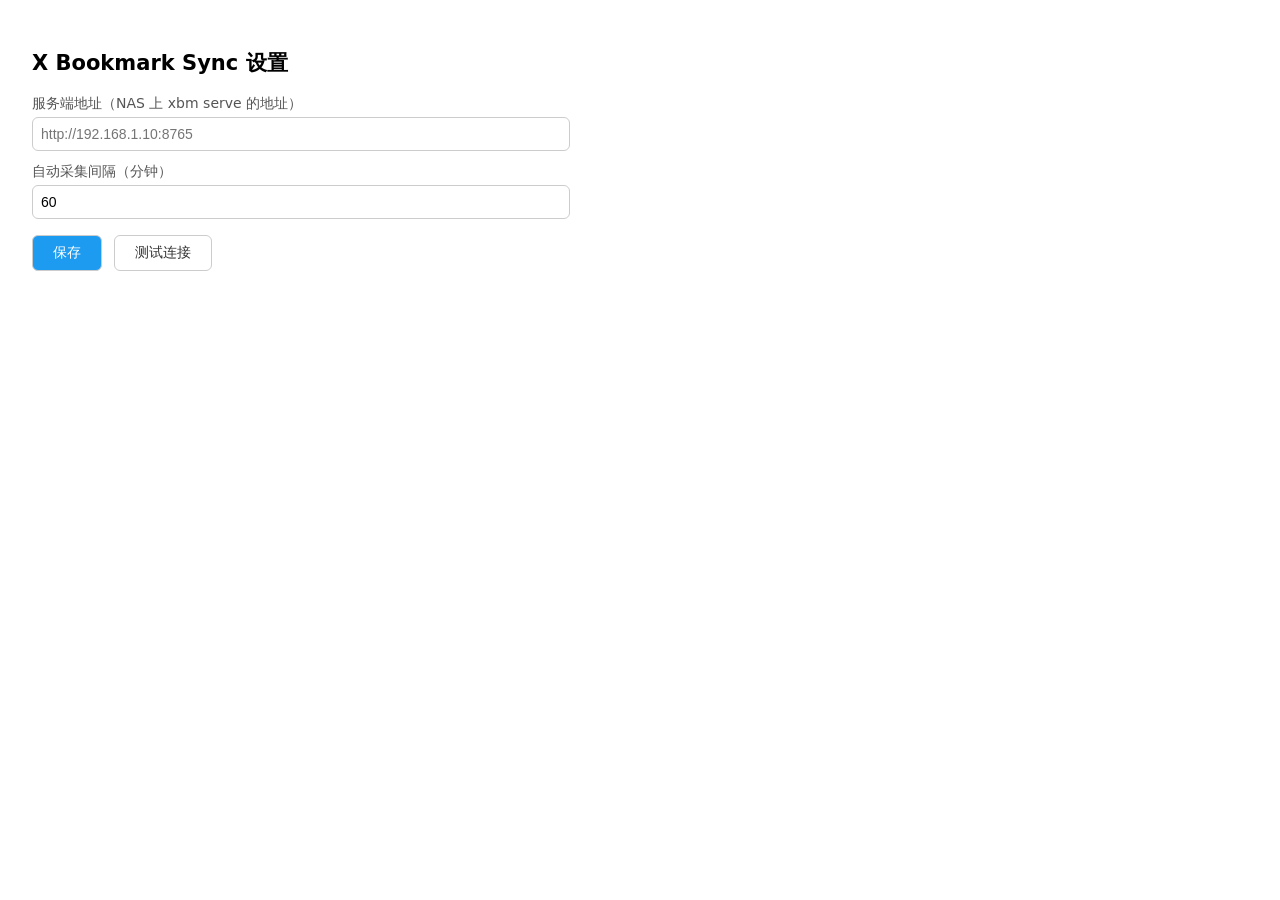
==== extension/options.html @ af54d989 "M1(插件路线): Chrome 扩展 MVP + 服务端 /api/ingest（去重入库/CORS/线程安全）" ====
<!DOCTYPE html>
<html lang="zh-CN">
<head><meta charset="utf-8"><style>
body{padding:24px;font-family:system-ui,sans-serif;font-size:14px;max-width:520px}
label{display:block;margin:12px 0 4px;color:#555}
input{width:100%;padding:8px;border:1px solid #ccc;border-radius:6px;font-size:14px}
button{margin-top:16px;padding:8px 20px;border:1px solid #ccc;border-radius:6px;background:#1d9bf0;color:#fff;cursor:pointer;font-size:14px}
button.ghost{background:#fff;color:#333;margin-left:8px}
#msg{margin-top:12px;color:#666}
</style></head>
<body>
<h2>X Bookmark Sync 设置</h2>
<label>服务端地址（NAS 上 xbm serve 的地址）</label>
<input id="serverUrl" placeholder="http://192.168.1.10:8765">
<label>自动采集间隔（分钟）</label>
<input id="intervalMinutes" type="number" min="15" value="60">
<div>
<button id="save">保存</button>
<button id="test" class="ghost">测试连接</button>
</div>
<div id="msg"></div>
<script src="options.js"></script>
</body></html>
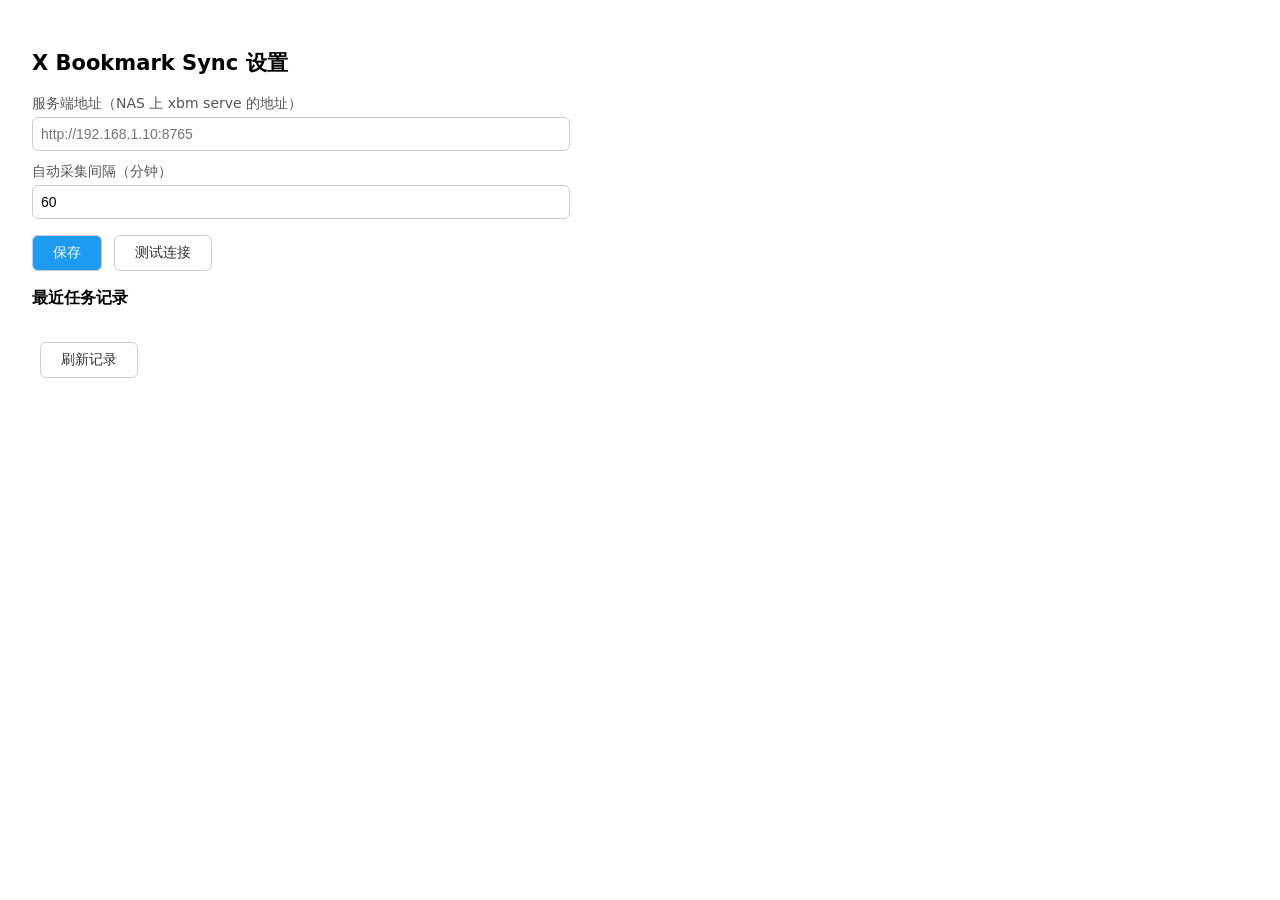
==== commit 436ee59f: "fix: make bookmark collection durable and reuse existing browser tabs" ====
--- a/extension/options.html
+++ b/extension/options.html
@@ -19,5 +19,6 @@
 <button id="test" class="ghost">测试连接</button>
 </div>
 <div id="msg"></div>
+<h3>最近任务记录</h3><button id="refreshHistory" class="ghost">刷新记录</button><div id="history"></div>
 <script src="options.js"></script>
 </body></html>
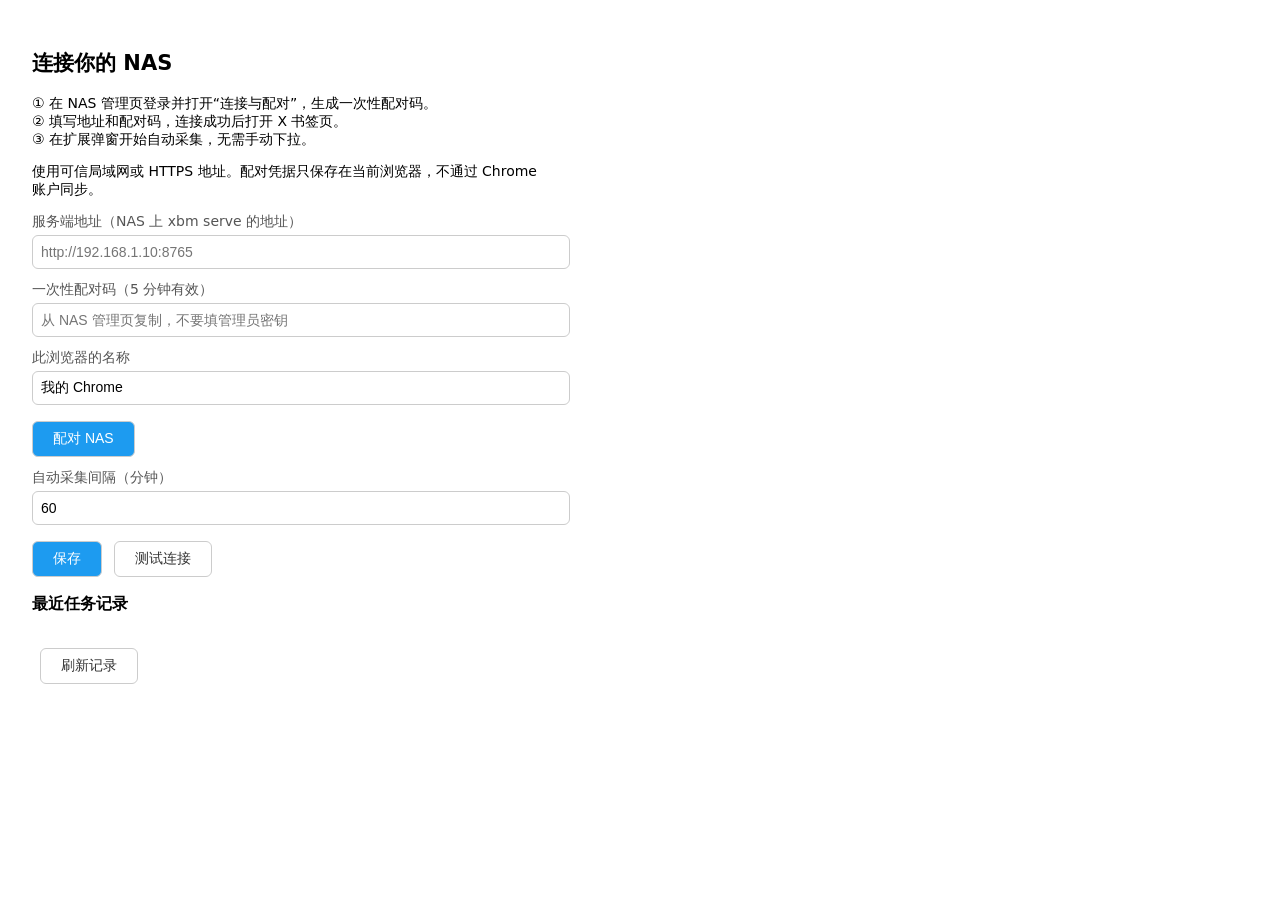
==== commit 26fa593e: "feat: add owner login and revocable NAS extension pairing" ====
--- a/extension/options.html
+++ b/extension/options.html
@@ -9,9 +9,15 @@
 #msg{margin-top:12px;color:#666}
 </style></head>
 <body>
-<h2>X Bookmark Sync 设置</h2>
+<h2>连接你的 NAS</h2>
+<p>① 在 NAS 管理页登录并打开“连接与配对”，生成一次性配对码。<br>② 填写地址和配对码，连接成功后打开 X 书签页。<br>③ 在扩展弹窗开始自动采集，无需手动下拉。</p>
+<p>使用可信局域网或 HTTPS 地址。配对凭据只保存在当前浏览器，不通过 Chrome 账户同步。</p>
 <label>服务端地址（NAS 上 xbm serve 的地址）</label>
 <input id="serverUrl" placeholder="http://192.168.1.10:8765">
+<label for="pairCode">一次性配对码（5 分钟有效）</label>
+<input id="pairCode" type="password" autocomplete="off" placeholder="从 NAS 管理页复制，不要填管理员密钥">
+<label for="clientName">此浏览器的名称</label><input id="clientName" maxlength="80" value="我的 Chrome">
+<button id="pair">配对 NAS</button>
 <label>自动采集间隔（分钟）</label>
 <input id="intervalMinutes" type="number" min="15" value="60">
 <div>
@@ -20,5 +26,6 @@
 </div>
 <div id="msg"></div>
 <h3>最近任务记录</h3><button id="refreshHistory" class="ghost">刷新记录</button><div id="history"></div>
+<script src="connection.js"></script>
 <script src="options.js"></script>
 </body></html>
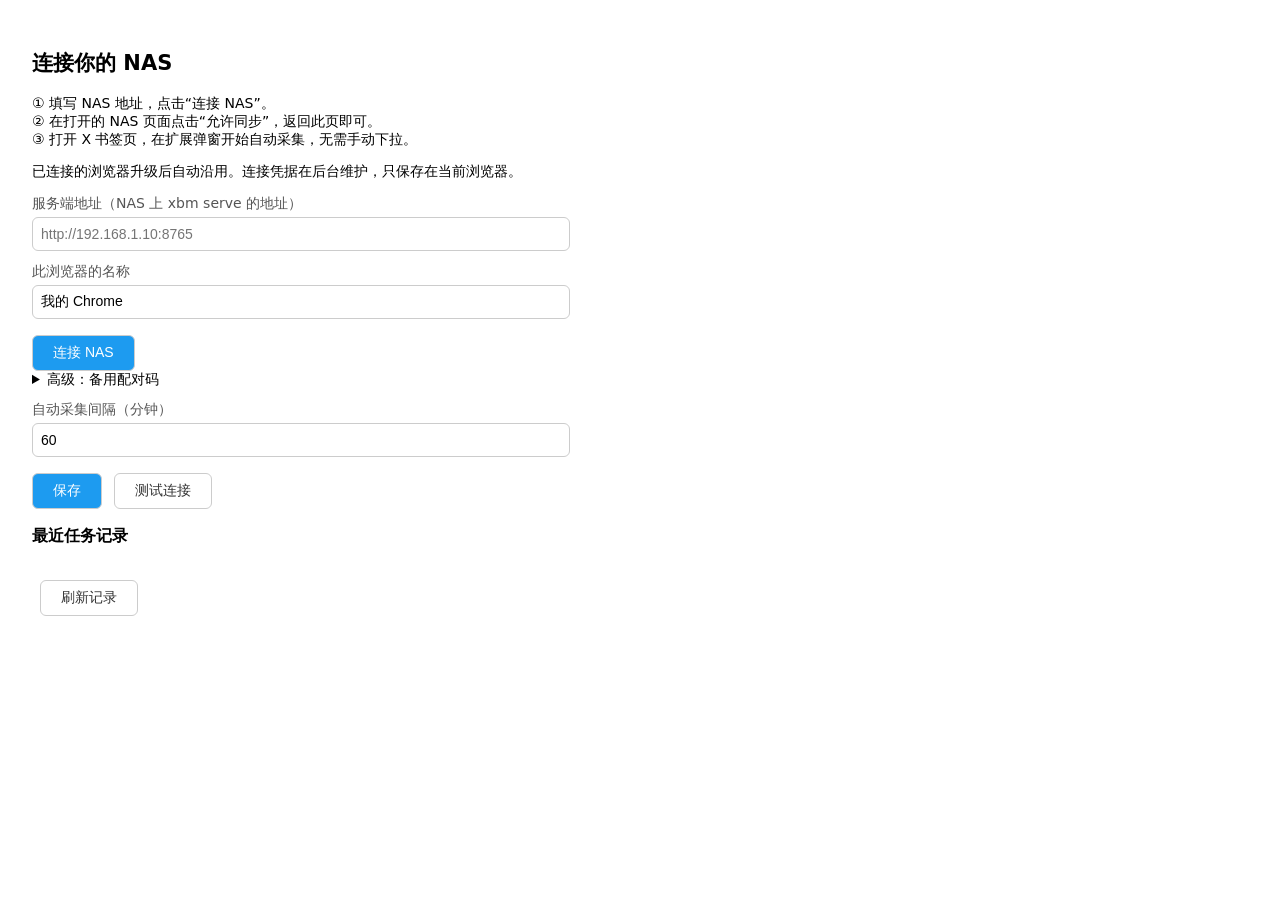
==== commit 3a3d78fa: "feat: simplify NAS access and approve browser connections in one click" ====
--- a/extension/options.html
+++ b/extension/options.html
@@ -10,14 +10,16 @@
 </style></head>
 <body>
 <h2>连接你的 NAS</h2>
-<p>① 在 NAS 管理页登录并打开“连接与配对”，生成一次性配对码。<br>② 填写地址和配对码，连接成功后打开 X 书签页。<br>③ 在扩展弹窗开始自动采集，无需手动下拉。</p>
-<p>使用可信局域网或 HTTPS 地址。配对凭据只保存在当前浏览器，不通过 Chrome 账户同步。</p>
+<p>① 填写 NAS 地址，点击“连接 NAS”。<br>② 在打开的 NAS 页面点击“允许同步”，返回此页即可。<br>③ 打开 X 书签页，在扩展弹窗开始自动采集，无需手动下拉。</p>
+<p>已连接的浏览器升级后自动沿用。连接凭据在后台维护，只保存在当前浏览器。</p>
 <label>服务端地址（NAS 上 xbm serve 的地址）</label>
 <input id="serverUrl" placeholder="http://192.168.1.10:8765">
+<label for="clientName">此浏览器的名称</label><input id="clientName" maxlength="80" value="我的 Chrome">
+<button id="connect">连接 NAS</button><button id="cancelConnect" class="ghost" hidden>取消等待</button>
+<details><summary>高级：备用配对码</summary>
 <label for="pairCode">一次性配对码（5 分钟有效）</label>
-<input id="pairCode" type="password" autocomplete="off" placeholder="从 NAS 管理页复制，不要填管理员密钥">
-<label for="clientName">此浏览器的名称</label><input id="clientName" maxlength="80" value="我的 Chrome">
-<button id="pair">配对 NAS</button>
+<input id="pairCode" type="password" autocomplete="off" placeholder="从 NAS 管理页的浏览器连接中生成">
+<button id="pair">使用配对码连接</button></details>
 <label>自动采集间隔（分钟）</label>
 <input id="intervalMinutes" type="number" min="15" value="60">
 <div>
